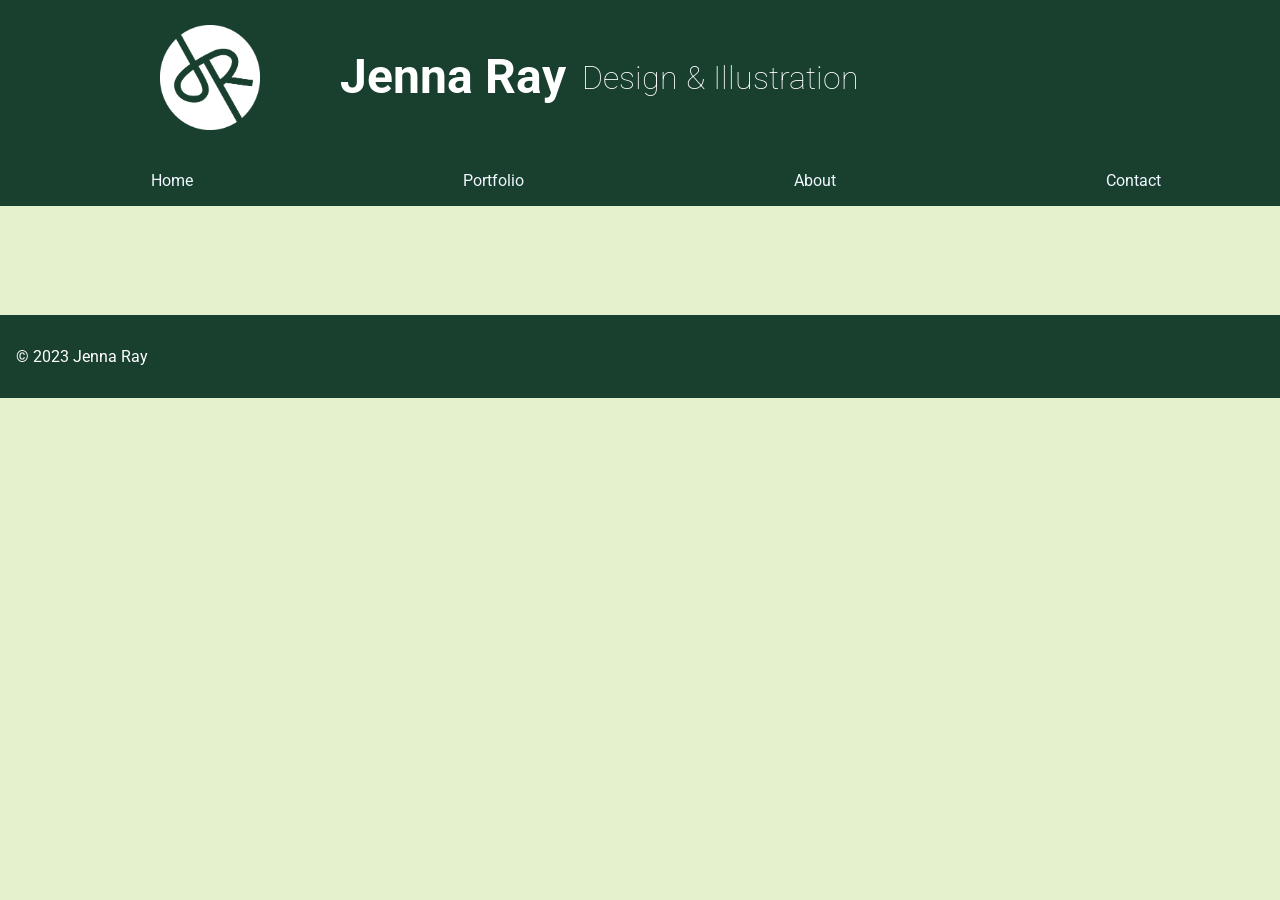
==== index.html @ 9cf198bc "everything" ====
<!DOCTYPE html>
<html lang="en">
<head>
    <meta charset="UTF-8">
    <meta name="viewport" content="width=device-width, initial-scale=1.0">
    <title>Jenna Ray</title>
    <meta name="description" content="Jenna Ray's graphic design portfolio.">
    <meta name="author" content="Jenna Ray">
    <link rel="stylesheet" href="styles.css">
    <link rel="icon" href="images/site/favicon.png">
    <link rel="preconnect" href="https://fonts.googleapis.com">
    <link rel="preconnect" href="https://fonts.gstatic.com" crossorigin>
    <link href="https://fonts.googleapis.com/css2?family=Roboto:ital,wght@0,100;0,300;0,400;0,500;0,700;0,900;1,100;1,300;1,400;1,500;1,700;1,900&display=swap" rel="stylesheet">
</head>
<body>
    <header>
        <image src="images/site/logo.png" alt="Jenna Ray logo">
        <h1>Jenna Ray</h1>
        <h4>Design & Illustration</h4>
    </header>
    
    <nav>
        <ul>
            <li><a href="index.html">Home</a></li>
            <li><a href="portfolio.html">Portfolio</a></li>
            <li><a href="about.html">About</a></li>
            <li><a href="contact.html">Contact</a></li>
        </ul>
    </nav>
    <main>

    </main>
    <footer>
        <p>&copy; 2023 Jenna Ray</p>
    </footer>
</body>
</html>
---- styles.css ----
body {
    font-family: "Roboto", sans-serif;
    margin: 0px;
    padding: 0px;
    background-color: #e5f0cc;

}

header {
    background-color: #193f2f;
    color: #ffffff;
    padding: 1em 5em;
    margin: 0px;
    display: flex;
    
}

header img {
    width: 100px;
    height: auto;
    margin: auto 5rem;
    
}

h1 {
    font-size: 3rem;

}
h4 {
    font-weight: lighter;
    font-size: 2rem;
    margin-left: 1rem;
}

nav {
    position: absolute;
    top: auto;
    background-color: #193f2f;
    padding: 0px;
    margin: 0px;
    grid-column: 1/3;
    width: 100%;
    flex-direction: row;
}
nav ul {
    justify-content:space-around;
    display: flex;
    width: 100%;
    margin: 0px;
    padding: 0px;
    list-style: none;
}
nav li a {
    text-decoration: none;
    display: inline-block;
    text-align: center;
    width: 100%;
    padding: 1rem;
    margin: 0px;
    color:aliceblue
}
nav li a:hover {
    background-color: #3f6c4d;
    color:#130809;
}

main {
    margin-top: 10rem;
}

footer {
    background-color: #193f2f;
    color: white;
    position: relative;
    bottom: 0px;
    margin-bottom: 0px;
    width: 100%;
    padding: 1rem;
}

h3 {
    margin-top: -15rem;
    margin-left: 10rem;
    margin-bottom: 0px;
    font-size: 2.5rem;
    color: #130809;
}
#ihackh3 {
    margin-top: 5rem;
}
.logoproject {
    width: 80%;
    margin: 0px auto;
    display: grid;
    grid-template-columns: 1fr 1fr;
    grid-template-rows: 1fr 1fr;
    padding: 3rem 1rem;
    margin-bottom: 0px;
}

.logover {
    grid-column: 1/2;
    grid-row: 1/2;
    width: 300px;
    height: auto;
    text-align: right;
}

.logohor {
    grid-column: 2/3;
    grid-row: 2/3;
    width: 500px;
    height: auto;
    margin-top: -15rem;
    margin-left: -3rem;
}

.logoblurb {
    grid-row: 1/2;
    grid-column: 2/3;
    margin: 0px;
    padding: 0px;
}

#swe {
    display: grid;
    grid-template-columns: 1fr 1fr 1fr;
    grid-template-rows: 1fr 1fr 1fr;
    width: 50%;
    margin: 0px auto;
    margin-bottom: 3rem;
}

#swe img {
    width: 200px;
    height: auto;
    margin: 0px;
    padding: 5px;
    padding-top: 3rem;
}

#sweh3 {
   padding-top: 7rem;
}

#gemstone {
    display: grid;
    grid-template-columns: 1fr 1fr 1fr;
    margin: auto;
    width: 80%;
}

#gemstone img {
    width: 350px;
    height: auto;

}
#gemh3, #gameh3, #natureh3 {
    margin-top: 7rem;
    margin-bottom: 2rem;
}


.game {
    width: 70%;
    margin: auto;
}
.game p {
    width: 80%;
    margin: auto;
    padding: 3rem 1rem 1rem 1rem;
}

.cards {
    display: flex;
    flex-direction: row;
    justify-content: space-around;
}
.cards img {
    width: 200px;
    padding: 0px;
}
#gameboard {
    width: 70vw;
}

#gameboard2 {
    margin: 0px auto;
    padding: 0px 2rem;
}

.tiles {
    display: flexbox;
    width: 80%;
    margin: auto;
}

.tiles img {
    width: 200px;
    height: auto;
    padding: 1rem;
}
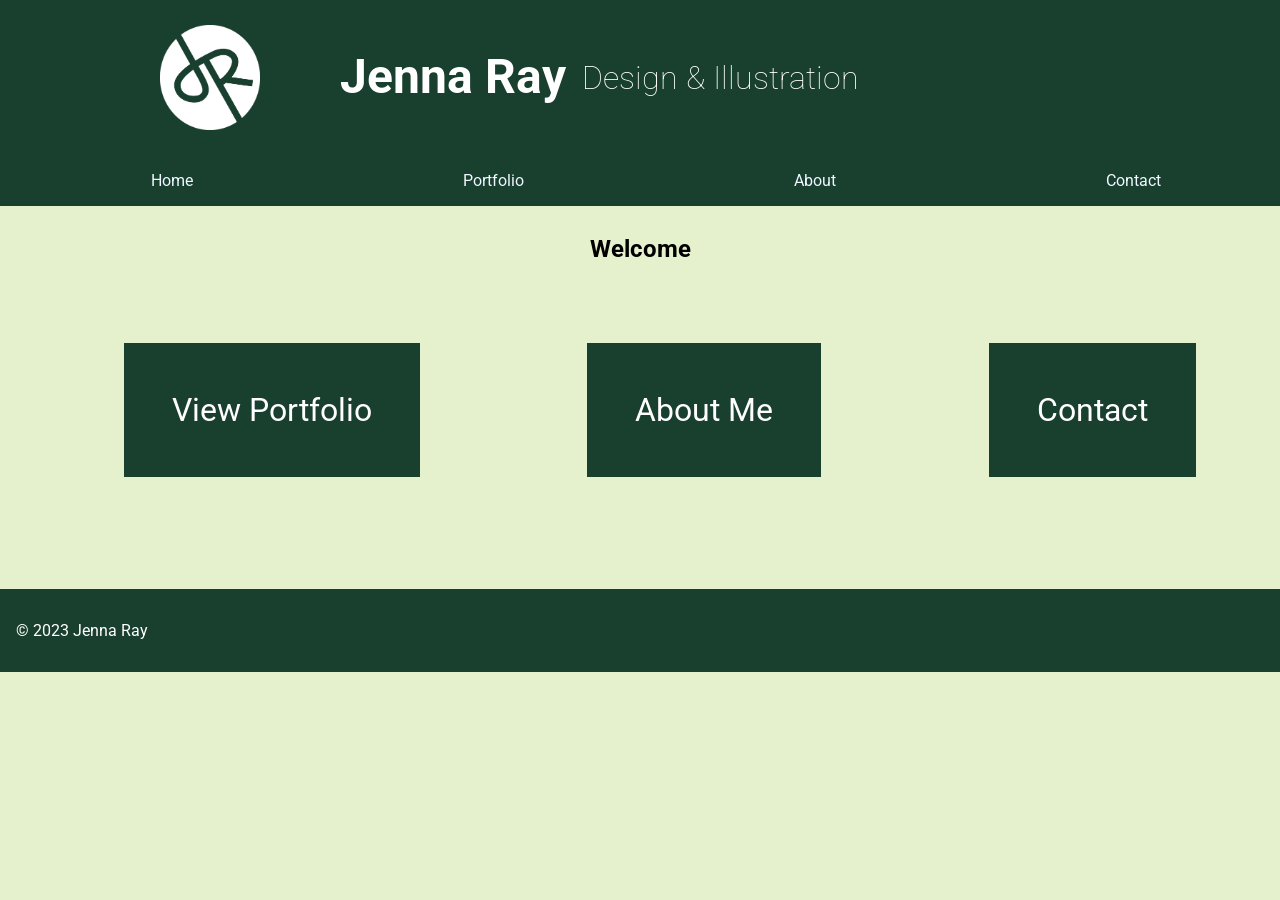
==== commit 181f8809: "other pages" ====
--- a/index.html
+++ b/index.html
@@ -27,7 +27,13 @@
             <li><a href="contact.html">Contact</a></li>
         </ul>
     </nav>
-    <main>
+    <main id="home">
+        <h2>Welcome</h2>
+        <ul id="btns">
+            <li><a href="portfolio.html">View Portfolio</a></li>
+            <li><a href="about.html">About Me</a></li>
+            <li><a href="contact.html">Contact</a></li>
+        </ul>
 
     </main>
     <footer>
--- a/styles.css
+++ b/styles.css
@@ -199,4 +199,67 @@
     width: 200px;
     height: auto;
     padding: 1rem;
+}
+
+#about {
+    display: grid;
+    grid-template-columns: 1fr 2fr;
+    grid-template-rows: 1fr 2fr;
+    margin: 3rem auto;
+    width: 60%;
+    padding: 3rem;
+}
+
+#about img {
+    width: 300px;
+    height: auto;
+    grid-column: 1/2;
+    grid-row: 1/3;
+}
+#about p {
+    grid-column: 2/3;
+    grid-row: 2/3;
+    padding: 1rem 4rem;
+}
+
+#about h2 {
+    grid-column: 2/3;
+    grid-row: 1/2;
+    padding: 4rem;
+}
+
+#contact {
+    display: flex;
+    flex-direction: column;
+    background-color: #193f2f;
+    color: white;
+    width: 60%;
+    padding: 1rem;
+    margin: 3rem auto;
+}
+
+#btns {
+    display: flex;
+    flex-direction: row;
+    justify-content: space-around;
+    margin: 3rem auto;
+    list-style: none;
+}
+#btns li {
+    margin: 5rem auto;
+}
+#btns li a {
+    padding: 3rem;
+    background-color: #193f2f;
+    color: white;
+    font-size: 2rem;
+    text-decoration: none;
+}
+#btns li a:hover {
+    background-color: #3f6c4d;
+    color: white;
+}
+#home {
+    margin: 5rem auto;
+    text-align: center;
 }
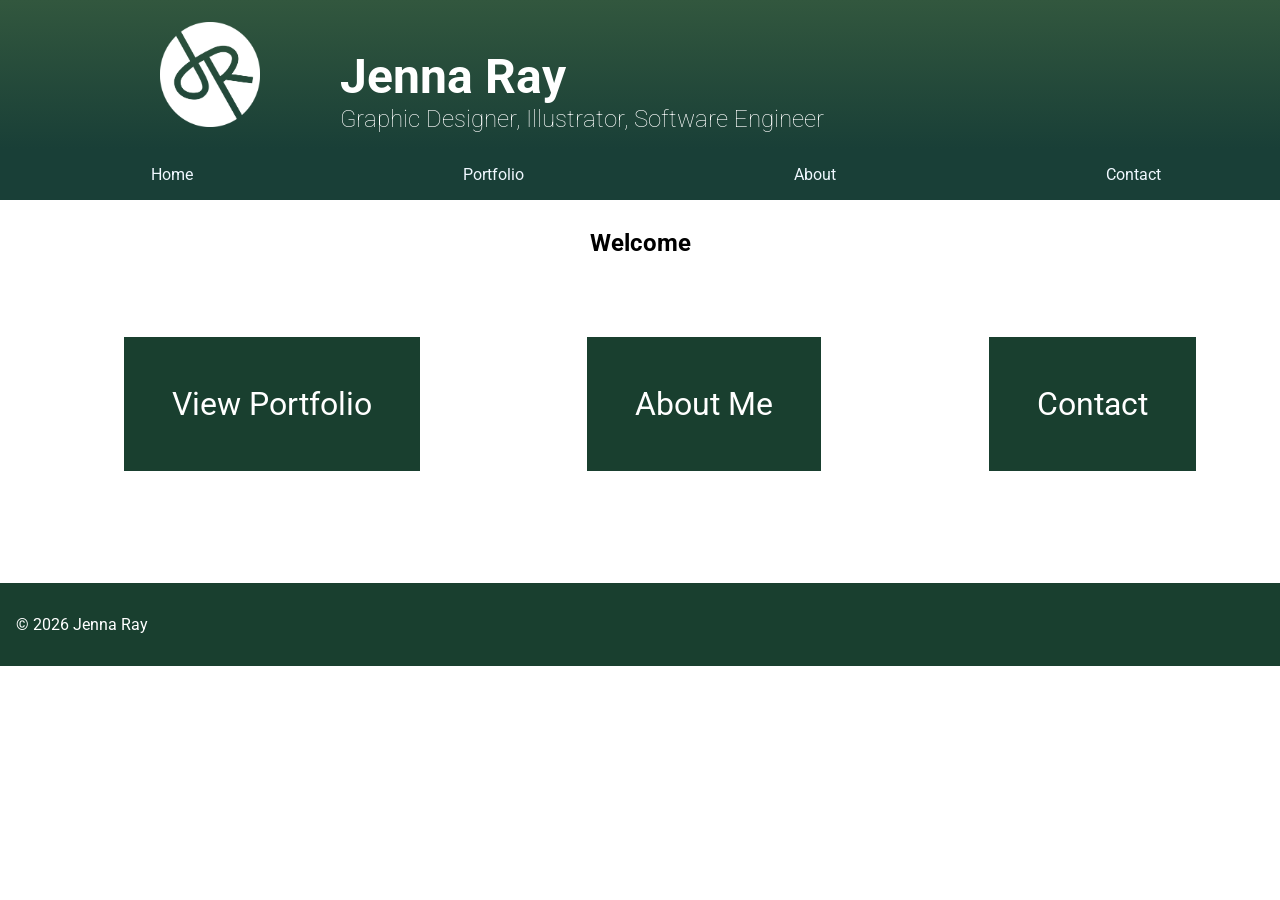
==== commit 614d5d3e: "added 2600hz content" ====
--- a/index.html
+++ b/index.html
@@ -4,9 +4,10 @@
     <meta charset="UTF-8">
     <meta name="viewport" content="width=device-width, initial-scale=1.0">
     <title>Jenna Ray</title>
-    <meta name="description" content="Jenna Ray's graphic design portfolio.">
+    <meta name="description" content="Jenna Ray's portfolio.">
     <meta name="author" content="Jenna Ray">
     <link rel="stylesheet" href="styles.css">
+    <link rel="stylesheet" href="mobile.css">
     <link rel="icon" href="images/site/favicon.png">
     <link rel="preconnect" href="https://fonts.googleapis.com">
     <link rel="preconnect" href="https://fonts.gstatic.com" crossorigin>
@@ -15,8 +16,11 @@
 <body>
     <header>
         <image src="images/site/logo.png" alt="Jenna Ray logo">
-        <h1>Jenna Ray</h1>
-        <h4>Design & Illustration</h4>
+        <div id="header-text">
+            <h1>Jenna Ray</h1>
+            <h4>Graphic Designer, Illustrator, Software Engineer</h4>
+        </div>
+        
     </header>
     
     <nav>
@@ -27,6 +31,19 @@
             <li><a href="contact.html">Contact</a></li>
         </ul>
     </nav>
+    <!-- <nav>
+        <a href="index.html">Home</a>
+        <div class=""dropdown">
+                    <button class="dropbtn">Dropdown</button>
+                    <div class="dropdown-content">
+                        <a href="#">Link 1</a>
+                        <a href="#">Link 2</a>
+                    </div>
+                </div>
+                <a href="about.html">About</a>
+                <a href="contact.html">Contact</a>
+    </nav> -->
+    
     <main id="home">
         <h2>Welcome</h2>
         <ul id="btns">
@@ -37,7 +54,7 @@
 
     </main>
     <footer>
-        <p>&copy; 2023 Jenna Ray</p>
+        <p>&copy; 2026 Jenna Ray</p>
     </footer>
 </body>
 </html>
--- a/styles.css
+++ b/styles.css
@@ -2,17 +2,17 @@
     font-family: "Roboto", sans-serif;
     margin: 0px;
     padding: 0px;
-    background-color: #e5f0cc;
+    background-color: #ffffff;
 
 }
 
 header {
-    background-color: #193f2f;
+    /* background-color: #193f37; */
+    background-image: linear-gradient(#32573e, #193f37);
     color: #ffffff;
     padding: 1em 5em;
     margin: 0px;
     display: flex;
-    
 }
 
 header img {
@@ -20,6 +20,10 @@
     height: auto;
     margin: auto 5rem;
     
+}
+.header-text {
+    display: flex;
+    flex-direction: row;
 }
 
 h1 {
@@ -31,16 +35,24 @@
     font-size: 2rem;
     margin-left: 1rem;
 }
+header h4 {
+    margin: auto 0px;
+    margin-top: -2rem;
+    font-size: x-large;
+}
 
 nav {
     position: absolute;
     top: auto;
-    background-color: #193f2f;
+    background-color: #193f37;
     padding: 0px;
     margin: 0px;
     grid-column: 1/3;
     width: 100%;
     flex-direction: row;
+    justify-content: space-around;
+    display: flex;
+    overflow:hidden;
 }
 nav ul {
     justify-content:space-around;
@@ -50,22 +62,64 @@
     padding: 0px;
     list-style: none;
 }
-nav li a {
+nav li a, nav a, .dropbtn {
     text-decoration: none;
     display: inline-block;
     text-align: center;
     width: 100%;
     padding: 1rem;
     margin: 0px;
-    color:aliceblue
-}
-nav li a:hover {
+    color:aliceblue;
+    cursor: pointer;
+
+}
+nav li a:hover, nav a:hover, .dropbtn:hover {
     background-color: #3f6c4d;
     color:#130809;
 }
 
+.dropdown{
+    float:left;
+    overflow: hidden;
+}
+.dropbtn {
+    width: 20rem;
+    border: none;
+    outline: none;
+    background-color: inherit;
+    font-family: inherit;
+    margin: 0;
+    font-size: inherit;
+}
+
+.dropdown-content {
+    display: none;
+    position: absolute;
+    background-color: #f9f9f9;
+    min-width: 160px;
+    box-shadow: 0px 8px 16px 0px rgba(0,0,0,0.2);
+    z-index: 1;
+}
+
+.dropdown-content a {
+    float: none;
+    color: #193f2f;
+    padding: 12px 16px;
+    text-decoration: none;
+    display: block;
+    text-align: left;
+}
+
+.dropdown-content a:hover {
+    background-color: #ddd;
+}
+
+.dropdown:hover .dropdown-content {
+    display: block;
+}
+
 main {
-    margin-top: 10rem;
+    margin-top: 25rem;
 }
 
 footer {
@@ -85,6 +139,39 @@
     font-size: 2.5rem;
     color: #130809;
 }
+
+#hz {
+    margin: 0px auto;
+    padding: 0;
+    display: flex;
+    flex-direction: column;
+    justify-content: center;
+}
+
+.container {
+    margin: 2rem 10rem;
+    padding: auto;
+    display: flex;
+    flex-direction:row;
+    justify-content: center;
+}
+
+#banner {
+    width: 20%;
+    margin:auto;
+}
+
+#hz p{
+    margin: 2rem 15rem;
+    display: flex;
+    flex-direction: column;
+}
+
+.container img {
+    width: 30%;
+    margin: 0px auto;
+}
+
 #ihackh3 {
     margin-top: 5rem;
 }
@@ -222,10 +309,15 @@
     padding: 1rem 4rem;
 }
 
+#about-text {
+    margin-top: -5rem;
+}
+
 #about h2 {
     grid-column: 2/3;
     grid-row: 1/2;
     padding: 4rem;
+    color: #193f37;
 }
 
 #contact {
--- a/mobile.css
+++ b/mobile.css
@@ -0,0 +1,84 @@
+@media screen and (max-width: 400px) {
+
+header {
+    display: flexbox;
+    flex-direction: column;
+    padding: 1rem;
+    text-align: left;
+}
+
+header img, header h1, header h4 {
+    margin: 0px;
+}
+
+ul, main ul li, #home ul{
+    display: flex;
+    flex-direction: column;
+    margin: 1rem;
+}
+
+#home ul li a{
+    padding: 1rem;
+    margin: 1rem;
+}
+
+#home ul li {
+    margin: 0px;
+}
+#home h2, h3 {
+    margin-top: 5rem;
+    padding-top: 5rem;
+}
+main, div, .logoproject {
+    display: flex;
+    flex-direction: column;
+}
+
+.logoproject img {
+
+padding: 1rem;
+margin: auto;
+width: 200px;
+}
+h3, h4{
+    margin: auto;
+}
+
+#swe, #gemstone, .cards, .cards img, #about {
+    display: flex;
+    flex-direction: column;
+    margin: auto;
+    padding: 1rem;
+}
+
+#gameboard, #gameboard2 {
+    width: 100vw;
+    height: auto;
+    margin: 0px;
+    padding: 0px;
+    margin-left: -2rem;
+}
+.tiles img {
+    width: 80px;
+    margin: 0px;
+    padding: 0px;
+}
+.tiles {
+    display: flex-box;
+    margin:auto;
+    padding:0px;
+    width: 100%;
+}
+
+#about, #contacth2 {
+    margin-top: 15rem;
+}
+#about img {
+    width: 100%;
+}
+
+#about h2, #about p {
+    margin: 0px;
+    padding: 5px;
+}
+}
